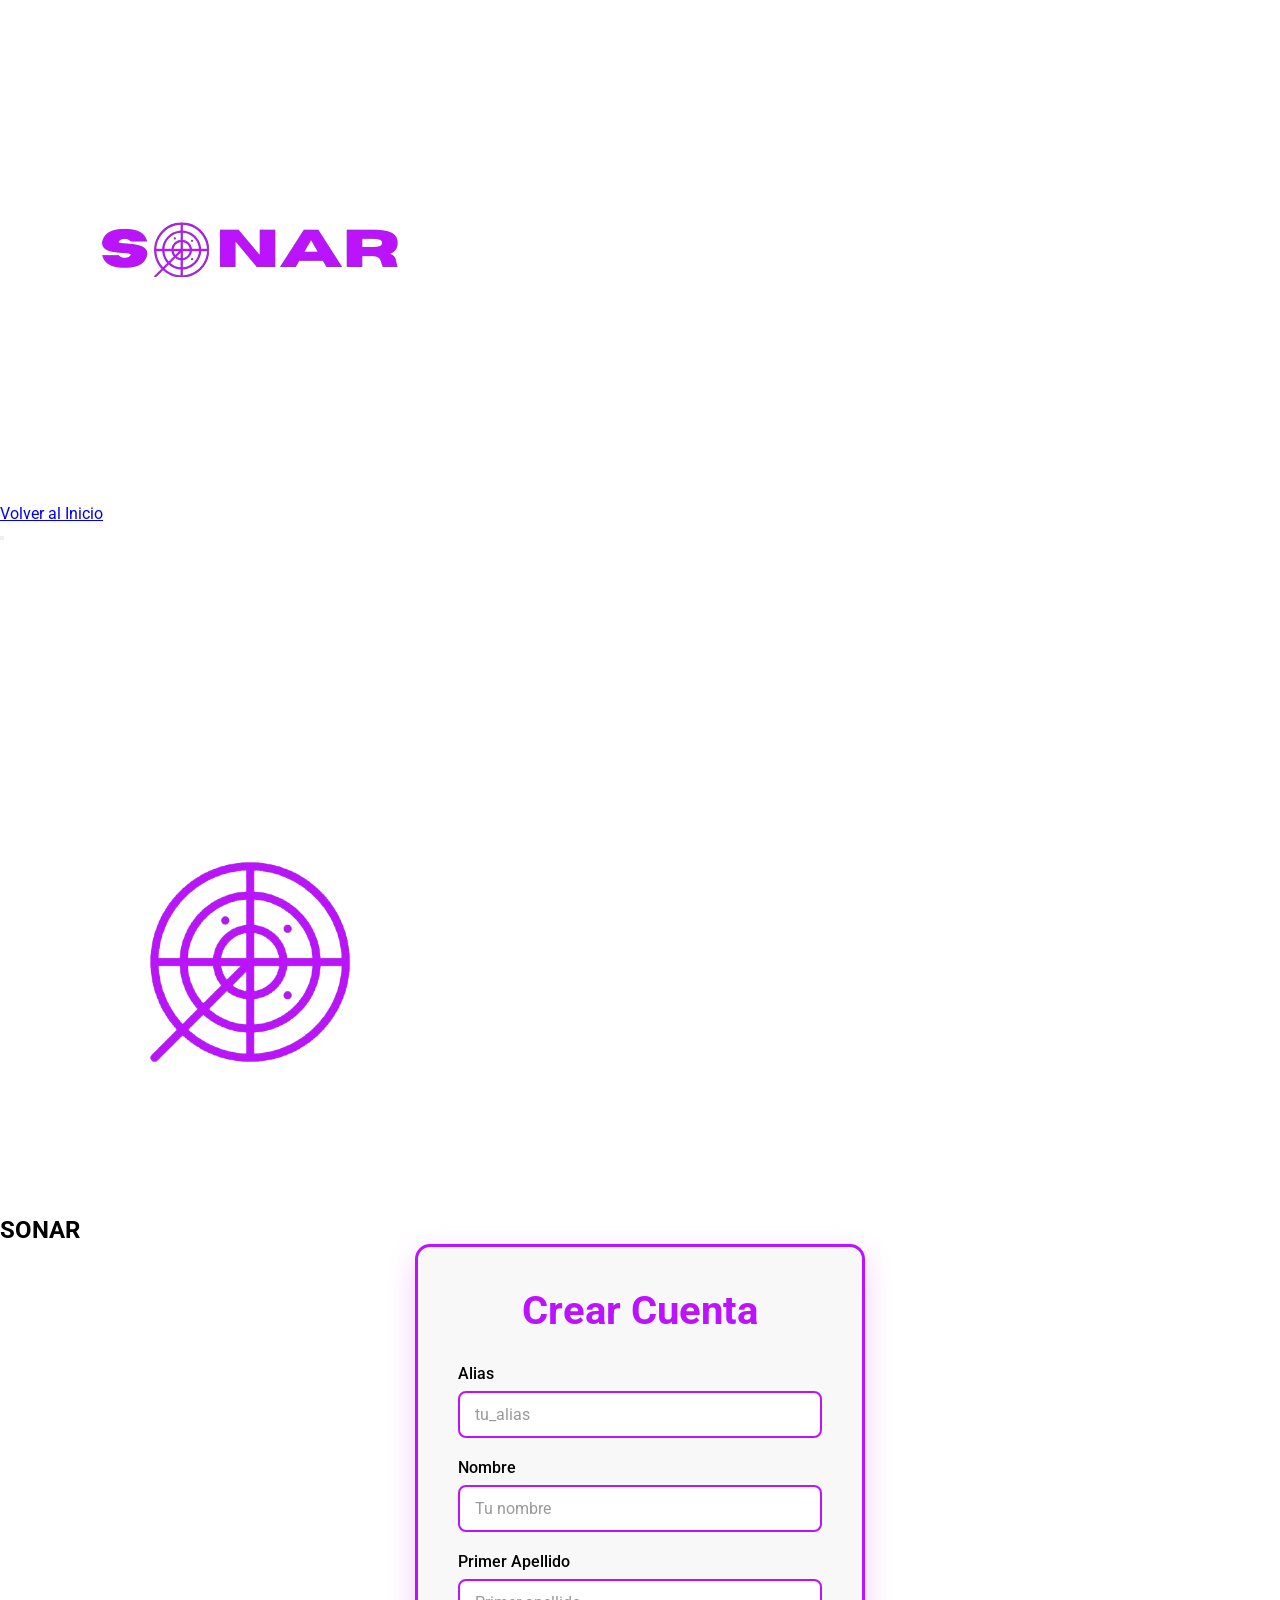
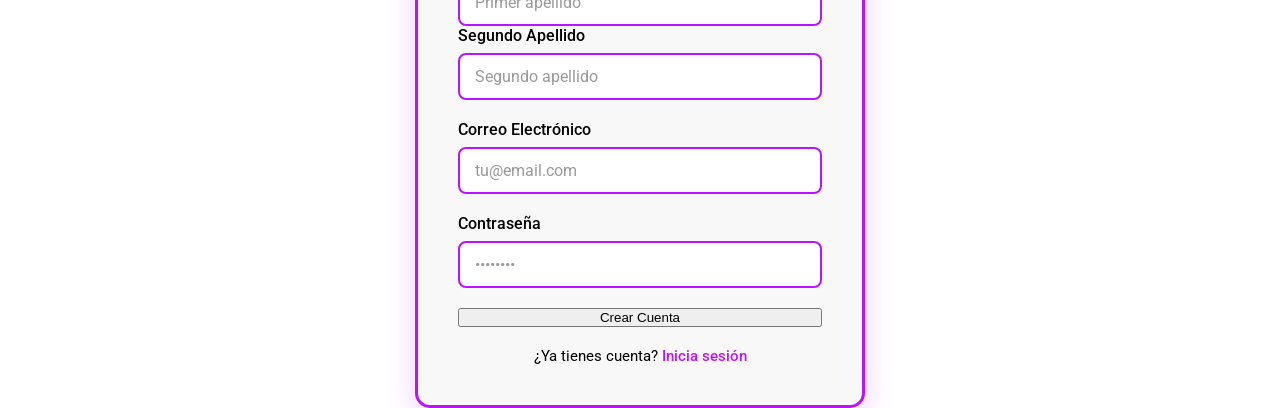
==== registro.html @ 28305357 "v.02" ====
<!DOCTYPE html>
<html lang="es">
<head>
    <meta charset="UTF-8">
    <meta name="viewport" content="width=device-width, initial-scale=1.0">
    <title>Sonar - Registro</title>
    <link rel="preconnect" href="https://fonts.googleapis.com">
    <link rel="preconnect" href="https://fonts.gstatic.com" crossorigin>
    <link href="https://fonts.googleapis.com/css2?family=Roboto:wght@300;400;500;700;900&display=swap" rel="stylesheet">
    <link rel="stylesheet" href="styles.css">
</head>
<body class="register-page">

    <!-- NAVBAR -->
    <nav class="navbar" id="navbar">
        <div class="nav-container">
            <a href="index.html" class="nav-logo">
                <img src="img/Sonar_1_-removebg-preview.png" alt="Sonar Logo">
            </a>
            <div class="nav-actions">
                <a href="index.html" class="btn-nav">Volver al Inicio</a>
            </div>
            <button class="hamburger" id="hamburger" aria-label="Menú">
                <span></span><span></span><span></span>
            </button>
        </div>
    </nav>

    <!-- REGISTRO SECTION -->
    <section class="login-hero">
        <div class="hero-particles" id="particles"></div>
        <div class="login-hero-content">
            <img src="img/SonarLogo_solodibujo.png" alt="Sonar" class="login-hero-logo">
            <h1 class="hero-title"><span class="hero-title-line">SONAR</span></h1>
            <div class="login-container">
                <h2>Crear Cuenta</h2>
                <form id="registroForm" class="login-form">
                    <div class="form-group">
                        <label for="alias">Alias</label>
                        <input type="text" id="alias" name="alias" placeholder="tu_alias" required>
                    </div>
                    <div class="form-group">
                        <label for="nombre">Nombre</label>
                        <input type="text" id="nombre" name="nombre" placeholder="Tu nombre" required>
                    </div>
                    <div class="form-row">
                        <div class="form-group">
                            <label for="apellido1">Primer Apellido</label>
                            <input type="text" id="apellido1" name="apellido1" placeholder="Primer apellido" required>
                        </div>
                        <div class="form-group">
                            <label for="apellido2">Segundo Apellido</label>
                            <input type="text" id="apellido2" name="apellido2" placeholder="Segundo apellido">
                        </div>
                    </div>
                    <div class="form-group">
                        <label for="email">Correo Electrónico</label>
                        <input type="email" id="email" name="email" placeholder="tu@email.com" required>
                    </div>
                    <div class="form-group">
                        <label for="password">Contraseña</label>
                        <input type="password" id="password" name="password" placeholder="••••••••" required>
                    </div>
                    <button type="submit" class="btn-primary login-submit-btn">Crear Cuenta</button>
                </form>
                <p class="register-link">¿Ya tienes cuenta? <a href="login.html">Inicia sesión</a></p>
            </div>
        </div>
    </section>

    <script src="animaciones.js"></script>

</body>
</html>
---- styles.css ----
* {
    margin: 0;
    padding: 0;
    box-sizing: border-box;
}

body {
    font-family: 'Roboto', sans-serif;
    background-color: #ffffff;
    color: #000000;
    transition: background-color 0.3s ease, color 0.3s ease;
}

body.dark-mode {
    background-color: #000000;
    color: #ffffff;
}

/* Header */
header {
    background-color: #ffffff;
    padding: 10px 40px;
    display: grid;
    grid-template-columns: 1fr auto 1fr;
    align-items: center;
    border-bottom: 3px solid #BC13FE;
    box-shadow: 0 2px 10px rgba(188, 19, 254, 0.2);
    transition: background-color 0.3s ease;
}

body.dark-mode header {
    background-color: #000000;
    border-bottom: 3px solid #BC13FE;
}

header img {
    grid-column: 2;
    max-height: 180px;
    height: auto;
    object-fit: contain;
    filter: drop-shadow(0 0 8px rgba(188, 19, 254, 0.5));
}

.theme-toggle {
    grid-column: 3;
    justify-self: end;
    background-color: transparent;
    border: 2px solid #BC13FE;
    width: 50px;
    height: 50px;
    border-radius: 50%;
    cursor: pointer;
    display: flex;
    align-items: center;
    justify-content: center;
    font-size: 24px;
    transition: transform 0.3s ease, box-shadow 0.3s ease, background-color 0.3s ease;
}

.theme-toggle:hover {
    transform: scale(1.1);
    background-color: #BC13FE;
    box-shadow: 0 4px 15px rgba(188, 19, 254, 0.5);
}

/* Main Content */
main {
    max-width: 1200px;
    margin: 0 auto;
    padding: 60px 40px;
    min-height: calc(100vh - 400px);
}

.welcome-section {
    text-align: center;
    margin-bottom: 60px;
}

.welcome-section h2 {
    font-size: 3em;
    font-weight: 700;
    color: #BC13FE;
    margin-bottom: 20px;
}

.welcome-section p {
    font-size: 1.2em;
    line-height: 1.6;
    max-width: 700px;
    margin: 0 auto;
}

/* Content Grid */
.content-grid {
    display: grid;
    grid-template-columns: repeat(auto-fit, minmax(300px, 1fr));
    gap: 30px;
    margin-top: 50px;
}

.card {
    background-color: #f8f8f8;
    border: 3px solid #BC13FE;
    border-radius: 15px;
    padding: 30px;
    transition: transform 0.3s ease, box-shadow 0.3s ease;
}

body.dark-mode .card {
    background-color: #1a1a1a;
}

.card:hover {
    transform: translateY(-10px);
    box-shadow: 0 10px 30px rgba(188, 19, 254, 0.4);
}

.card h3 {
    color: #BC13FE;
    font-size: 1.8em;
    margin-bottom: 15px;
    font-weight: 500;
}

.card p {
    line-height: 1.6;
}

/* Footer */
footer {
    background-color: #ffffff;
    color: #000000;
    padding: 40px 40px 20px 40px;
    margin-top: 60px;
    border-top: 3px solid #BC13FE;
    transition: background-color 0.3s ease, color 0.3s ease;
}

body.dark-mode footer {
    background-color: #000000;
    color: #ffffff;
}

.footer-content {
    max-width: 1200px;
    margin: 0 auto;
    display: grid;
    grid-template-columns: repeat(auto-fit, minmax(250px, 1fr));
    gap: 40px;
    margin-bottom: 30px;
}

.footer-section h3 {
    font-size: 1.3em;
    margin-bottom: 15px;
    font-weight: 500;
    color: #BC13FE;
}

.footer-section ul {
    list-style: none;
}

.footer-section ul li {
    margin-bottom: 10px;
}

.footer-section ul li a {
    color: inherit;
    text-decoration: none;
    transition: color 0.3s ease, transform 0.3s ease;
    display: inline-block;
}

.footer-section ul li a:hover {
    color: #BC13FE;
    transform: translateX(5px);
}

.footer-section p {
    line-height: 1.6;
}

.social-links {
    display: flex;
    gap: 15px;
    margin-top: 15px;
}

.social-links a {
    width: 40px;
    height: 40px;
    background-color: transparent;
    color: #BC13FE;
    border: 2px solid #BC13FE;
    border-radius: 50%;
    display: flex;
    align-items: center;
    justify-content: center;
    font-size: 1.2em;
    text-decoration: none;
    transition: transform 0.3s ease, background-color 0.3s ease;
}

.social-links a:hover {
    transform: scale(1.1);
    background-color: #BC13FE;
    filter: brightness(1.2);
}

.footer-bottom {
    border-top: 2px solid #BC13FE;
    padding-top: 20px;
    text-align: center;
}

.footer-bottom p {
    font-size: 0.9em;
}

/* Button Styles */
.cta-button {
    background-color: #BC13FE;
    color: #ffffff;
    border: none;
    padding: 15px 40px;
    font-size: 1.1em;
    font-weight: 500;
    border-radius: 50px;
    cursor: pointer;
    font-family: 'Roboto', sans-serif;
    transition: transform 0.3s ease, box-shadow 0.3s ease;
    margin-top: 30px;
}

.cta-button:hover {
    transform: scale(1.05);
    box-shadow: 0 5px 20px rgba(188, 19, 254, 0.6);
}

/* Login Button in Header */
.login-button {
    grid-column: 1;
    justify-self: start;
    background-color: #BC13FE;
    color: #ffffff;
    border: none;
    padding: 10px 25px;
    font-size: 1em;
    font-weight: 500;
    border-radius: 25px;
    cursor: pointer;
    text-decoration: none;
    transition: transform 0.3s ease, box-shadow 0.3s ease;
    display: inline-block;
}

.login-button:hover {
    transform: scale(1.05);
    box-shadow: 0 5px 20px rgba(188, 19, 254, 0.6);
}

/* Login Container */
.login-container {
    max-width: 450px;
    margin: 0 auto;
    background-color: #f8f8f8;
    border: 3px solid #BC13FE;
    border-radius: 15px;
    padding: 40px;
    box-shadow: 0 10px 30px rgba(188, 19, 254, 0.2);
}

body.dark-mode .login-container {
    background-color: #1a1a1a;
}

.login-container h2 {
    text-align: center;
    color: #BC13FE;
    font-size: 2.5em;
    margin-bottom: 30px;
}

.login-form {
    display: flex;
    flex-direction: column;
    gap: 20px;
}

.form-group {
    display: flex;
    flex-direction: column;
    gap: 8px;
}

.form-group label {
    font-weight: 500;
    font-size: 1em;
    color: inherit;
}

.form-group input {
    padding: 12px 15px;
    font-size: 1em;
    border: 2px solid #BC13FE;
    border-radius: 8px;
    background-color: #ffffff;
    color: #000000;
    font-family: 'Roboto', sans-serif;
    transition: box-shadow 0.3s ease, border-color 0.3s ease;
}

body.dark-mode .form-group input {
    background-color: #0a0a0a;
    color: #ffffff;
}

.form-group input:focus {
    outline: none;
    border-color: #BC13FE;
    box-shadow: 0 0 10px rgba(188, 19, 254, 0.4);
}

.form-group input::placeholder {
    color: #999;
}

.register-link {
    text-align: center;
    margin-top: 20px;
    font-size: 0.95em;
}

.register-link a {
    color: #BC13FE;
    text-decoration: none;
    font-weight: 500;
    transition: opacity 0.3s ease;
}

.register-link a:hover {
    opacity: 0.8;
}

/* Responsive */
@media (max-width: 768px) {
    header {
        padding: 15px 20px;
    }

    .logo h1 {
        font-size: 1.5em;
    }

    .logo img {
        height: 40px;
    }

    main {
        padding: 40px 20px;
    }

    .welcome-section h2 {
        font-size: 2em;
    }

    .content-grid {
        grid-template-columns: 1fr;
    }

    .footer-content {
        grid-template-columns: 1fr;
        gap: 30px;
    }
}
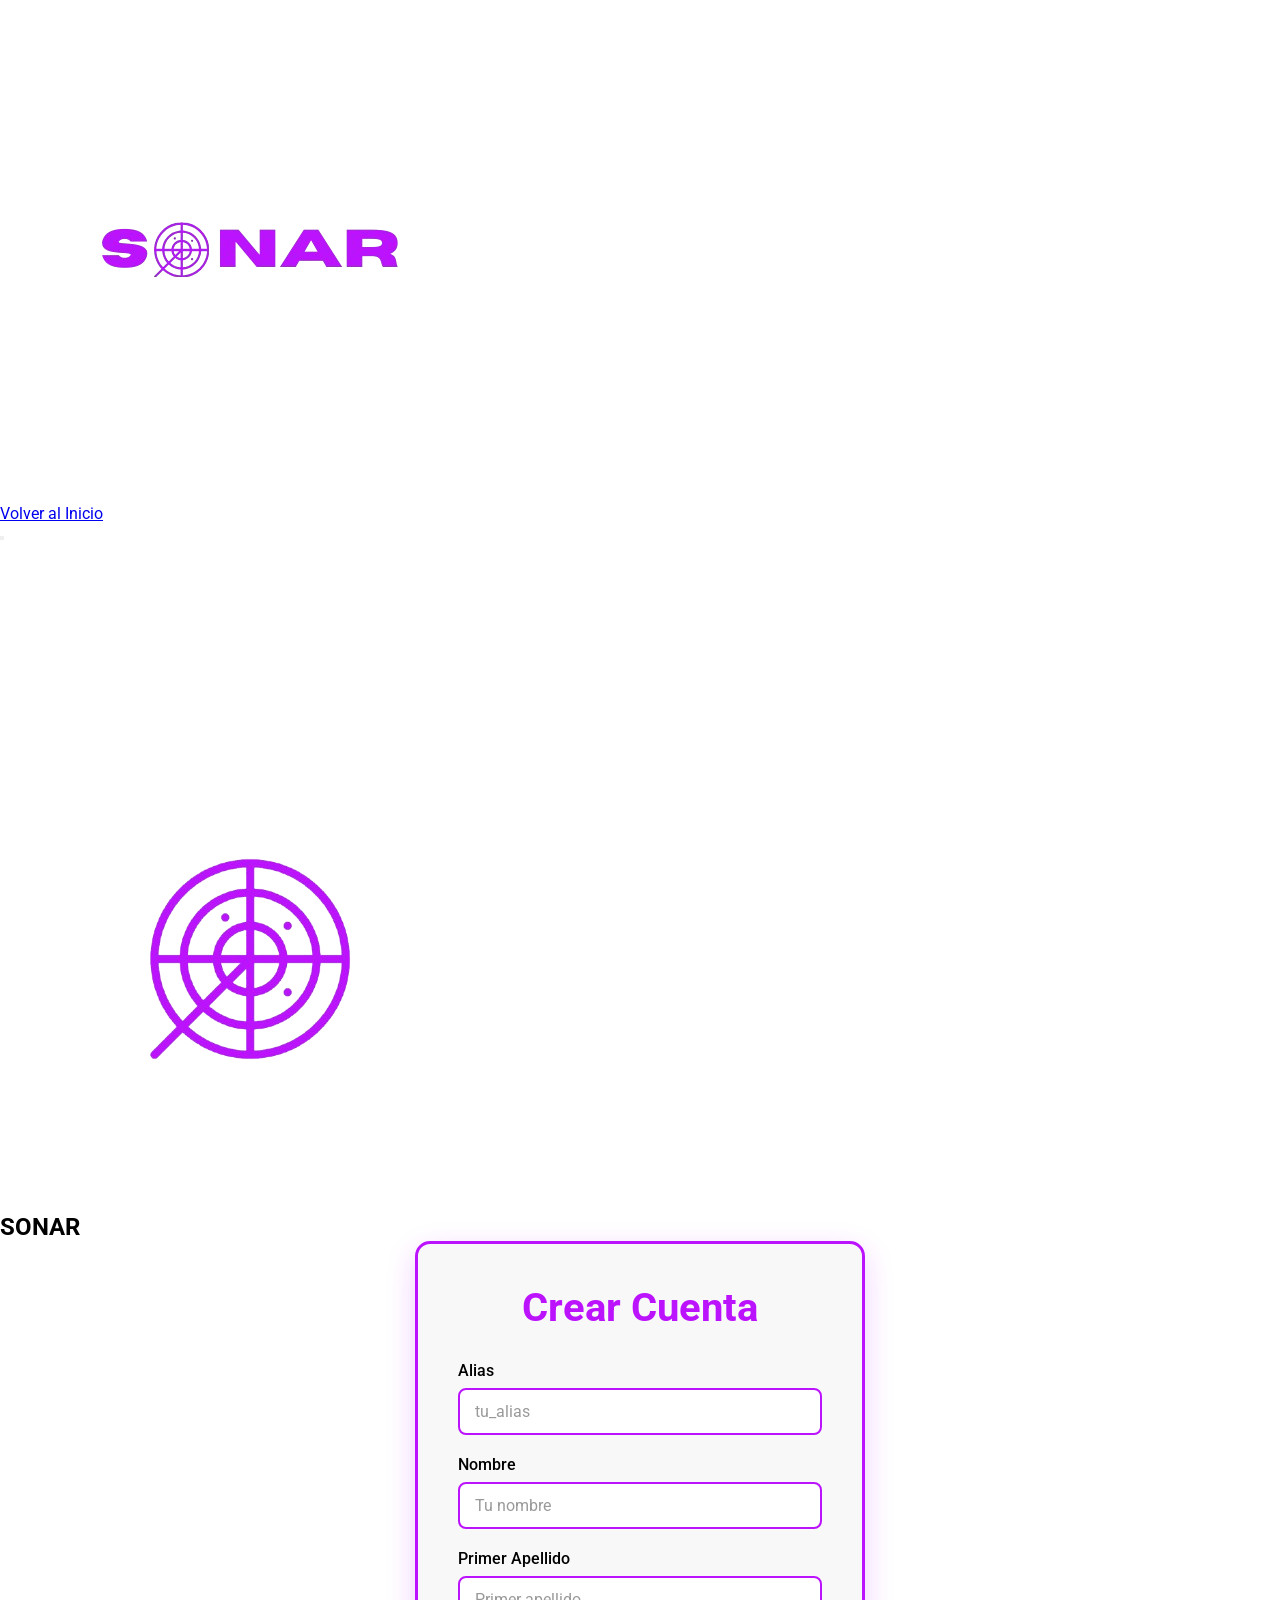
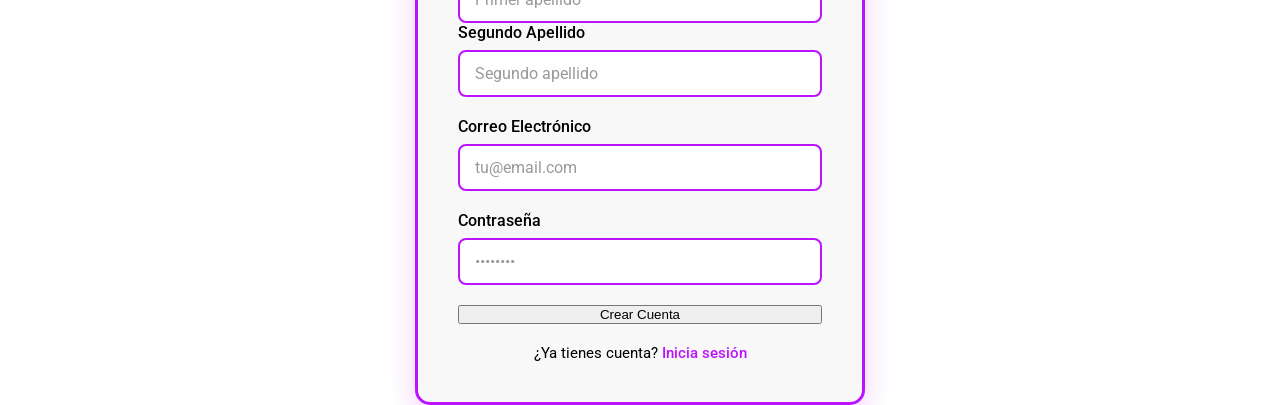
==== commit f97796f3: "union script + animaciones en main" ====
--- a/registro.html
+++ b/registro.html
@@ -11,7 +11,6 @@
 </head>
 <body class="register-page">
 
-    <!-- NAVBAR -->
     <nav class="navbar" id="navbar">
         <div class="nav-container">
             <a href="index.html" class="nav-logo">
@@ -26,7 +25,6 @@
         </div>
     </nav>
 
-    <!-- REGISTRO SECTION -->
     <section class="login-hero">
         <div class="hero-particles" id="particles"></div>
         <div class="login-hero-content">
@@ -37,29 +35,29 @@
                 <form id="registroForm" class="login-form">
                     <div class="form-group">
                         <label for="alias">Alias</label>
-                        <input type="text" id="alias" name="alias" placeholder="tu_alias" required>
+                        <input type="text" id="alias" placeholder="tu_alias" required>
                     </div>
                     <div class="form-group">
                         <label for="nombre">Nombre</label>
-                        <input type="text" id="nombre" name="nombre" placeholder="Tu nombre" required>
+                        <input type="text" id="nombre" placeholder="Tu nombre" required>
                     </div>
                     <div class="form-row">
                         <div class="form-group">
                             <label for="apellido1">Primer Apellido</label>
-                            <input type="text" id="apellido1" name="apellido1" placeholder="Primer apellido" required>
+                            <input type="text" id="apellido1" placeholder="Primer apellido" required>
                         </div>
                         <div class="form-group">
                             <label for="apellido2">Segundo Apellido</label>
-                            <input type="text" id="apellido2" name="apellido2" placeholder="Segundo apellido">
+                            <input type="text" id="apellido2" placeholder="Segundo apellido">
                         </div>
                     </div>
                     <div class="form-group">
                         <label for="email">Correo Electrónico</label>
-                        <input type="email" id="email" name="email" placeholder="tu@email.com" required>
+                        <input type="email" id="email" placeholder="tu@email.com" required>
                     </div>
                     <div class="form-group">
                         <label for="password">Contraseña</label>
-                        <input type="password" id="password" name="password" placeholder="••••••••" required>
+                        <input type="password" id="password" placeholder="••••••••" required>
                     </div>
                     <button type="submit" class="btn-primary login-submit-btn">Crear Cuenta</button>
                 </form>
@@ -68,7 +66,7 @@
         </div>
     </section>
 
-    <script src="animaciones.js"></script>
+    <script src="main.js"></script>
 
 </body>
-</html>
+</html>
